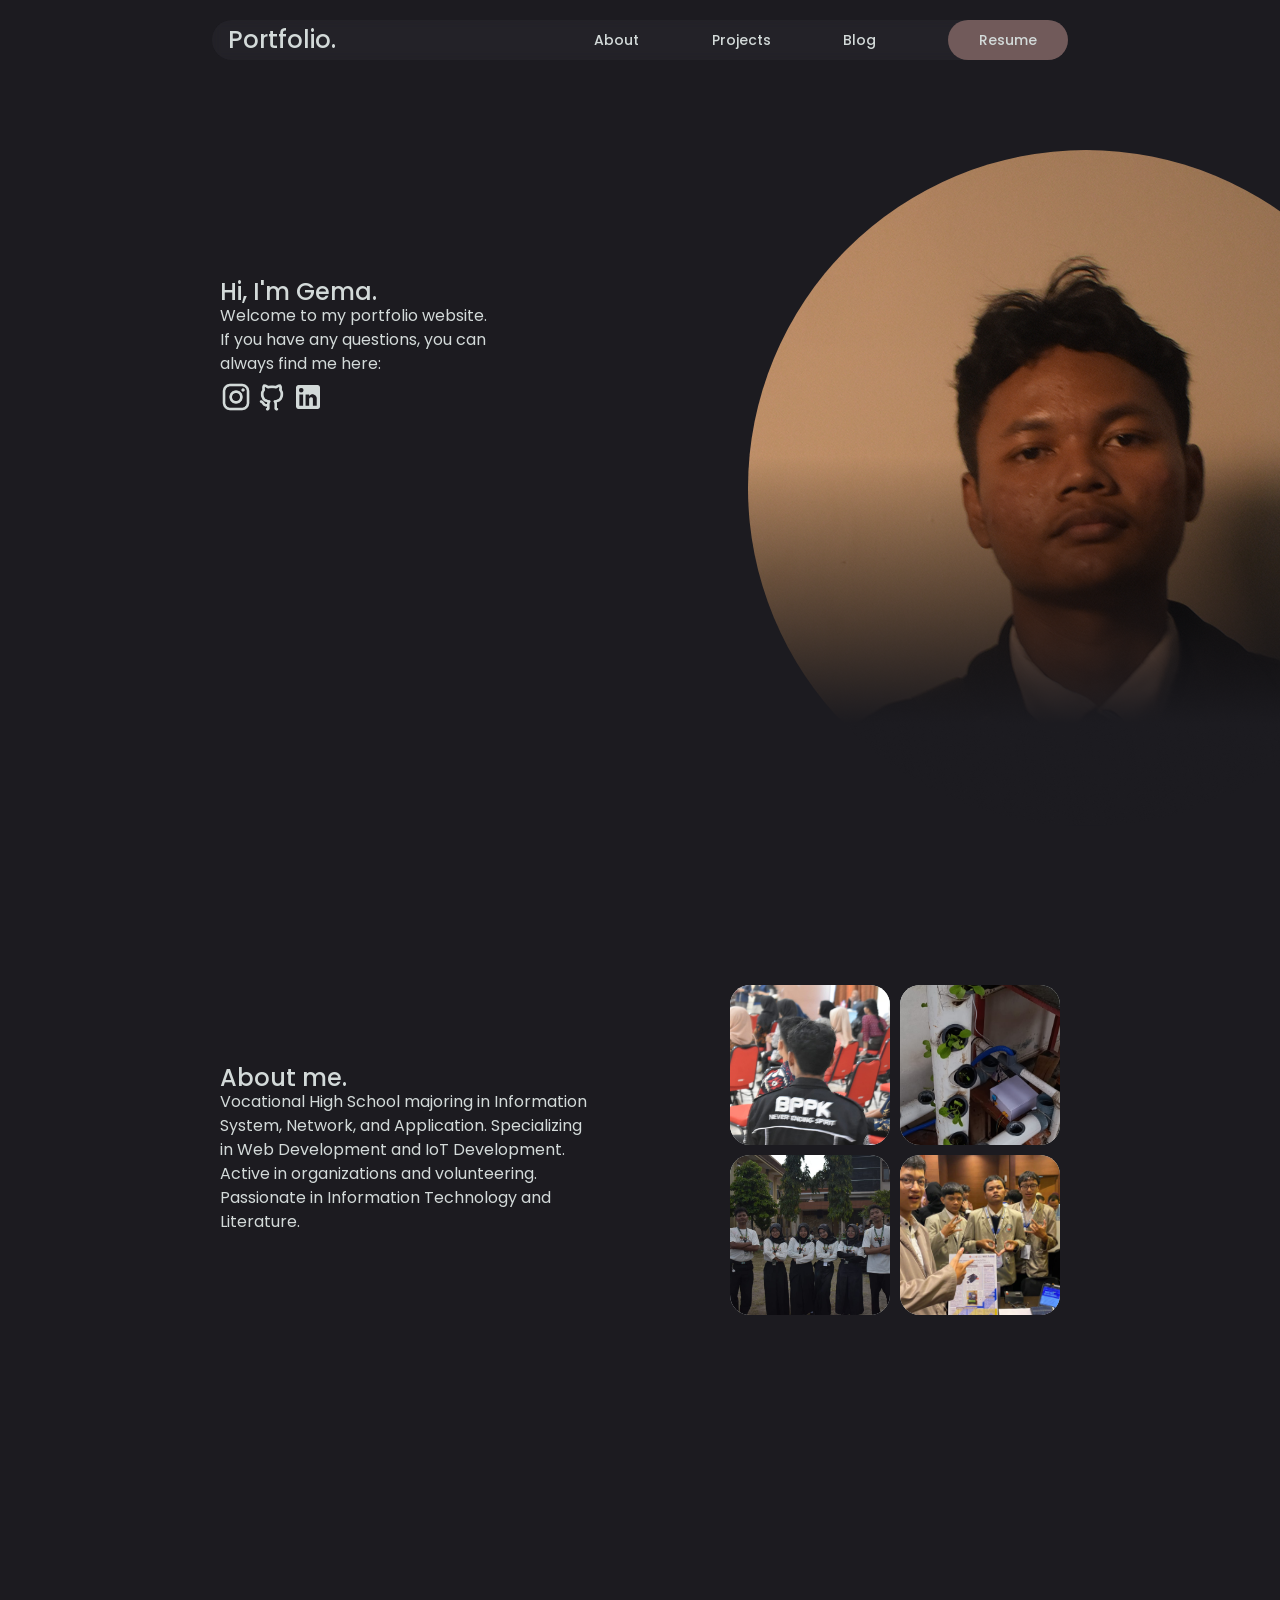
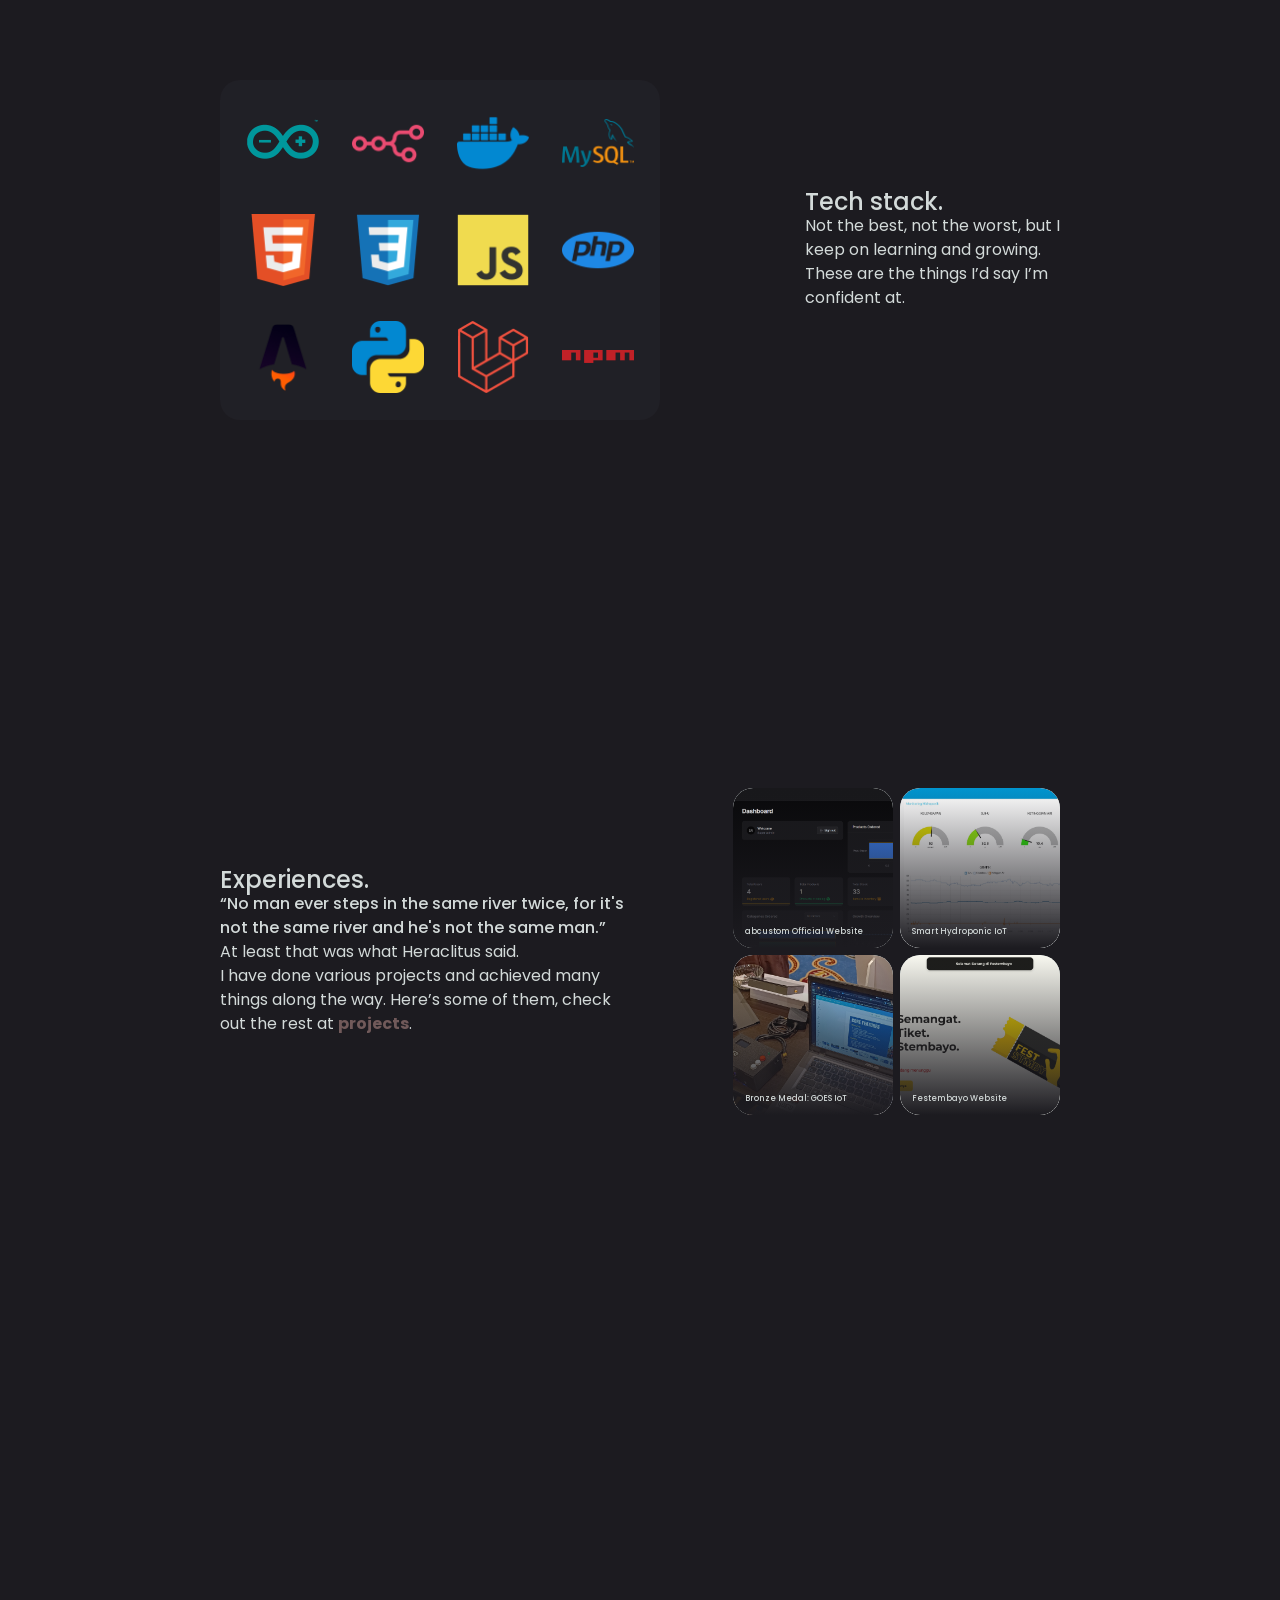
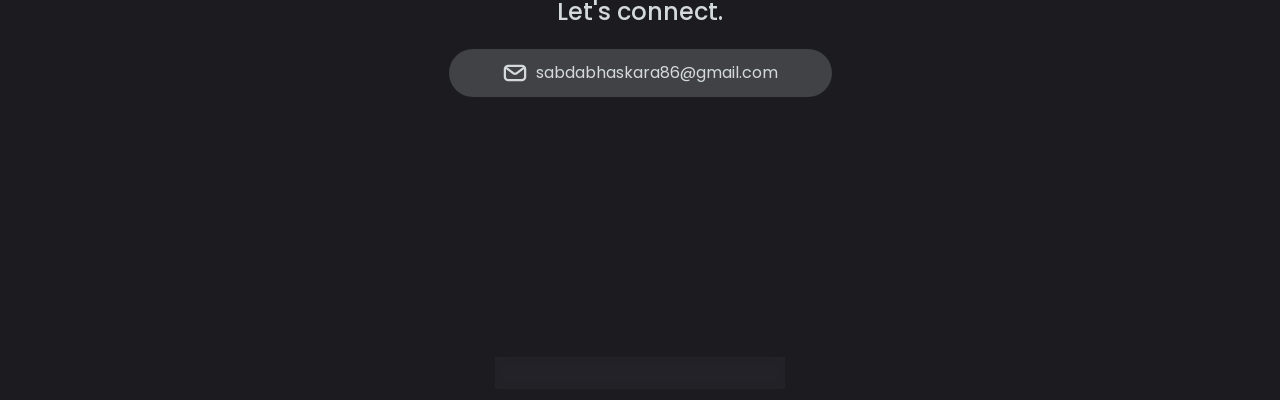
==== index.html @ 1a8fb0e7 "Initial commit" ====
<!DOCTYPE html>
<html lang="en">
<head>
    <meta charset="UTF-8">
    <meta name="viewport" content="width=device-width, initial-scale=0.67">
    <title>Document</title>
    <link rel="stylesheet" href="style.css">
    <link rel="preconnect" href="https://fonts.googleapis.com">
<link rel="preconnect" href="https://fonts.gstatic.com" crossorigin>
<link href="https://fonts.googleapis.com/css2?family=Poppins:ital,wght@0,100;0,200;0,300;0,400;0,500;0,600;0,700;0,800;0,900;1,100;1,200;1,300;1,400;1,500;1,600;1,700;1,800;1,900&display=swap" rel="stylesheet">
</head>
<body>
    <div id="con-head">
        <h1 id="head">Portfolio.</h1>
        <ul id="navbar">
            <li id="nav"><a href="">About</a></li>
            <li id="nav"><a href="">Projects</a></li>
            <li id="nav"><a href="">Blog</a></li>
            <li id="nav"><div id="resume"><a href="">Resume</a></div></li>
        </ul>
    </div>
    <div id="bg"></div>
    <div id="body">
        <div id="partone">
            <div id="partone-text">
                <h1>Hi, I'm Gema.</h1>
                <p>Welcome to my portfolio website. If you have any questions, you can always find me here:</p>
                <div id="contacts">
                    <a href="https://instagram.com/gema.sabda"><img src="images/logos/instagram.png" alt="" srcset="" id="instagram"></a> 
                    <a href="https://github.com/bhskarraa"><img src="images/logos/github.png" alt="" srcset="" id="github"></a>
                    <a href="https://linkedin.com/in/gema-sabda-bhaskara/"><img src="images/logos/linkedin.png" alt="" srcset="" id="linkedin"></a>
                </div>
            </div>
            <div id="partone-picture">
                <img src="images/pictures/profile.png" alt="test" srcset="" id="profile">
            </div>
        </div>
        <div id="parttwo">
            <div id="parttwo-text">
                <h1>About me.</h1>
                <p>Vocational High School majoring in Information System, Network, and Application. Specializing in Web Development and IoT Development. Active in organizations and volunteering. Passionate in Information Technology and Literature.</p>
            </div>
            <div id="parttwo-gallery">
                <div id="item"><img src="images/pictures/bppk.jpeg" alt=""></div>
                <div id="item"><img src="images/pictures/hidroponik.jpeg" alt=""></div>
                <div id="item"><img src="images/pictures/history.jpeg" alt=""></div>
                <div id="item"><img src="images/pictures/metarise.jpeg" alt=""></div>
            </div>
        </div>
        <div id="partthree">
            <div id="stack-con">
                <img src="images/logos/devicon_arduino.png" alt="Arduino" srcset="">
                <img src="images/logos/simple-icons_n8n.png" alt="N8N" srcset="">
                <img src="images/logos/material-icon-theme_docker.png" alt="Docker" srcset="">
                <img src="images/logos/logos_mysql.png" alt="MySQL" srcset="">
                <img src="images/logos/vscode-icons_file-type-html.png" alt="HTML" srcset="">
                <img src="images/logos/devicon_css3.png" alt="CSS" srcset="">
                <img src="images/logos/devicon_javascript.png" alt="JavaScript" srcset="">
                <img src="images/logos/material-icon-theme_php.png" alt="PHP" srcset="">
                <img src="images/logos/devicon_astro.png" alt="Astro" srcset="">
                <img src="images/logos/material-icon-theme_python.png" alt="Python" srcset="">
                <img src="images/logos/devicon_laravel.png" alt="Laravel" srcset="">
                <img src="images/logos/logos_npm.png" alt="NPM" srcset="">
            </div>
            <div id="partthree-text">
                <h1>Tech stack.</h1>
                <p>Not the best, not the worst, but I keep on learning and growing. These are the things I’d say I’m confident at. </p>
            </div>
        </div>
        <div id="partfour">
            <div id="partfour-text">
                <h1>Experiences.</h1>
                <h2>“No man ever steps in the same river twice, for it's not the same river and he's not the same man.”</h2>
                <p>At least that was what Heraclitus said.</p>
                <p>I have done various projects and achieved many things along the way. Here’s some of them, check out the rest at <a href="/projects.html">projects</a>.</p>
            </div>
            <div id="partfour-gallery">
                <a href="projects/abcustom.html">
                    <div id="item">
                        <div id="overlay"></div>
                        <img src="images/pictures/abcustom.png" alt="abcustom" srcset="">
                        <p>abcustom Official Website</p>
                    </div>
                </a>
                <a href="projects/smarthydroponic.html">
                    <div id="item">
                        <div id="overlay"></div>
                        <img src="images/pictures/smarthydroponic.jpg" alt="Hydroponic" srcset="">
                        <p>Smart Hydroponic IoT</p>
                    </div>
                </a>
                <a href="projects/goes-iot.html">
                    <div id="item">
                        <div id="overlay"></div>
                        <img src="images/pictures/meta-rise.jpg" alt="Metarise" srcset="">
                        <p>Bronze Medal: GOES IoT</p>
                    </div>
                </a>
                <a href="projects/festembayo.html">
                    <div id="item">
                        <div id="overlay"></div>
                        <img src="images/pictures/festembayo.png" alt="Festembayo" srcset="">
                        <p>Festembayo Website</p>
                    </div>
                </a>
            </div>
        </div>
        <div id="footer">
            <div id="container">
                <h1 id="connect">Let's connect.</h1>
                <div id="email">
                    <div id="contact-box">
                        <img src="images/logos/gravity-ui_envelope.png" alt="" srcset="">
                        <p id="address">sabdabhaskara86@gmail.com</p>
                    </div>
                </div>
            </div>
            <div id="cp">
                <p id="copyright">© 2026 Gema. All rights reserved.</p>
            </div>
        </div>
    </div> 
</body>
</html>
---- style.css ----
/*NOTES

Poppins sizes:
medium = 500
regular = 400
*/

* {
    font-family: "Poppins", sans-serif;
    line-height: 1;
    scrollbar-width: none;
}

body {
    background-color: #1C1B20;
    height: 3600px;
    margin: 0;
    overflow-x: hidden;
}

#con-head {
    z-index: 2;
    margin: auto;
    width: 856px;
    height: 40px;
    display: grid;
    grid-template-columns: 1fr 1fr 1fr 1fr 1fr;
    grid-template-rows: 40px;
    position: sticky;
    top: 20px;
    background-color: rgba(68, 68, 78, 0.2);
    backdrop-filter: blur(4px);
    border-radius: 50px;
}

#body {
    z-index: 1;
}

#head {
    grid-area: 1 / 1 / 1 / 3;
    margin-left: 16px;
    margin: 8px 0 8px 16px;
    font-size: 24px;
    font-weight: 500;
    color: #D3DAD9;
}

#navbar {
    font-weight: 500;
    height: 40px;
    grid-column: 3 / 6;
    display: flex;
    flex-direction: row;
    justify-content: space-between;
    margin: auto 0;
}

#navbar li{
    list-style: none;
    margin: auto 0;
}

#nav {
    font-size: 14px;
    transition: font-size 0.1s;
}

#nav:hover{
    font-size: 18px;
}

#nav a{
    text-decoration: none;
    color: #D3DAD9;
    line-height: 1;
}

#resume{
    width: 120px;
    height: 40px;
    background-color: #715A5A;
    border-radius: 50px;
    display: flex;
    justify-content: center;
}

#resume a{
    font-size: 14px;
    text-decoration: none;
    color:#D3DAD9;
    margin: auto 0;
}

#resume:hover,
#resume:hover a {
    background-color: #D3DAD9;
    color: #1C1B20;
    transition: all 0.1s;
}

#partone {
    display: flex;
    flex-direction: row;
    gap: 250px;
    position: absolute;
    top: 150px;
    left: 220px;
}

#partone-text {
    margin: 130px 0;
    color: #D3DAD9;
    width: 278px;
}

#partone-text h1 {
    font-size: 24px;
    font-weight: 500;
    margin: 0;
    line-height: 1;
}

#partone-text p {
    margin: 0;
    font-size: 16px;
    font-weight: 400;
    line-height: 1.5;
}

#contacts {
    margin: 5px 0 0 0;
}

#contacts img {
    width: 32px;
    height: 32px;
}

#partone-picture {
    margin-left: 0px;
    display: flex;
    justify-content: center;
    align-items: center;
    overflow-x: hidden;
}

#profile {
    width: 676px;
    height: auto;
    clip-path: circle(50%);
}

#parttwo {
    position: absolute;
    top: 985px;
    left: 220px;
    display: flex;
    flex-direction: row;
    width: 840px;
}

#parttwo-text {
    width: 367px;
    margin: auto 0;
    color: #D3DAD9;
}

#parttwo-text h1 {
    font-size: 24px;
    font-weight: 500;
    margin: 0;
    line-height: 1;
}

#parttwo-text p {
    margin: 0;
    font-size: 16px;
    font-weight: 400;
    line-height: 1.5;
}

#parttwo-gallery {
    display: grid;
    grid-template-columns: 1fr 1fr;
    grid-template-rows: 1fr 1fr;
    gap: 10px;
    margin-left: auto;
}

#item {
    width: 160px;
    height: 160px;
    background-color: #D3DAD9;
    border-radius: 20px;
}

#item img {
    width: 160px;
    height: 160px;
    border-radius: 20px;
    object-fit: cover;
}

#partthree {
    position: absolute;
    top: 1680px;
    left: 220px;
    width: 840px;
    display: flex;
    flex-direction: row;
}

#stack-con{
    width: 400px;
    height: 300px;
    background-color: rgba(53, 53, 62, 0.2);
    border-radius: 20px;
    display: grid;
    grid-template-columns: 1fr 1fr 1fr 1fr;
    grid-template-rows: 1fr 1fr 1fr;
    gap: 20px;
    padding: 20px;
}

#stack-con img{
    width: 72px;
    height: auto;
    justify-self: center;
    align-self: center;
    transition: width 0.1s;
}

#stack-con img:hover{
    width: 80px;
}

#partthree-text {
    margin: auto 0;
    color: #D3DAD9;
    width: 255px;
    margin-left: auto;
}

#partthree-text h1 {
    font-size: 24px;
    font-weight: 500;
    margin: 0;
    line-height: 1;
}

#partthree-text p {
    margin: 0;
    font-size: 16px;
    font-weight: 400;
    line-height: 1.5;
}

#partfour {
    position: absolute;
    top: 2388px;
    left: 220px;
    width: 840px;
    display: flex;
    flex-direction: row;
}

#partfour-text {
    margin: auto 0;
    color: #D3DAD9;
    width: 411px;
}

#partfour-text h1 {
    font-size: 24px;
    font-weight: 500;
    margin: 0;
    line-height: 1;
}

#partfour-text h2 {
    font-size: 16px;
    font-weight: 500;
    line-height: 1.5;
    margin: 0;
}

#partfour-text a{
    font-weight: 700;
    text-decoration: none;
    color: #715A5A;
}

#partfour-text p {
    margin: 0;
    font-size: 16px;
    font-weight: 400;
    line-height: 1.5;
}

#partfour-gallery {
    display: grid;
    grid-template-columns: 1fr 1fr;
    grid-template-rows: 1fr 1fr;
    gap: 7px;
    margin-left: auto;
}

#partfour-gallery #item {
    position: relative;
    overflow: hidden;
    border-radius: 20px;
}

#partfour-gallery #item img {
    display: block;
    width: 160px;
    height: 160px;
    object-fit: cover;
    border-radius: 20px;
}

#partfour-gallery #item::after {
    content: "";
    position: absolute;
    inset: 0;
    border-radius: 20px;
    pointer-events: none;
    background: linear-gradient(to top, #1C1B20 0%, rgba(0,0, 0, 0) 100%);
}

#partfour-gallery p {
    position: absolute;
    bottom: 8px;
    left: 12px;
    color: #D3DAD9;
    font-size: 8px;
    line-height: 0;
    font-weight: 500;
    z-index: 1;
}

#footer {
    position: absolute;
    top: 3080px;
    left: 50%;
    transform: translateX(-50%);
    text-align: center;
    color: #D3DAD9;
    width: 100%;
}

#footer h1 {
    font-size: 24px;
    font-weight: 500;
    margin: 0 0 20px 0;
}

#footer #container {
    margin-top: 120px;
    display: flex;
    flex-direction: column;
    gap: 5px;
    justify-content: center;
    align-items: center;
}

#contact-box {
    justify-content: center;
    width: 383px;
    display: flex;
    gap: 9px;
    background-color: rgba(211, 218, 217, 0.2);
    border-radius: 50px;
    margin: 0 auto;
}

#contact-box img {
    width: 24px;
    height: 24px;
    margin-top: 12px;
}

#cp {
    margin: 260px auto 0 auto;
    width: 290px;
    height: 32px;
    background-color: rgba(68, 68, 78, 0.2);
    backdrop-filter: blur(4px);
    border-radius: 50px;
    display: flex;
    justify-content: center;
    align-items: center;
}

#copyright {
    font-size: 16px;
    font-weight: 400;
    margin: 0;
}
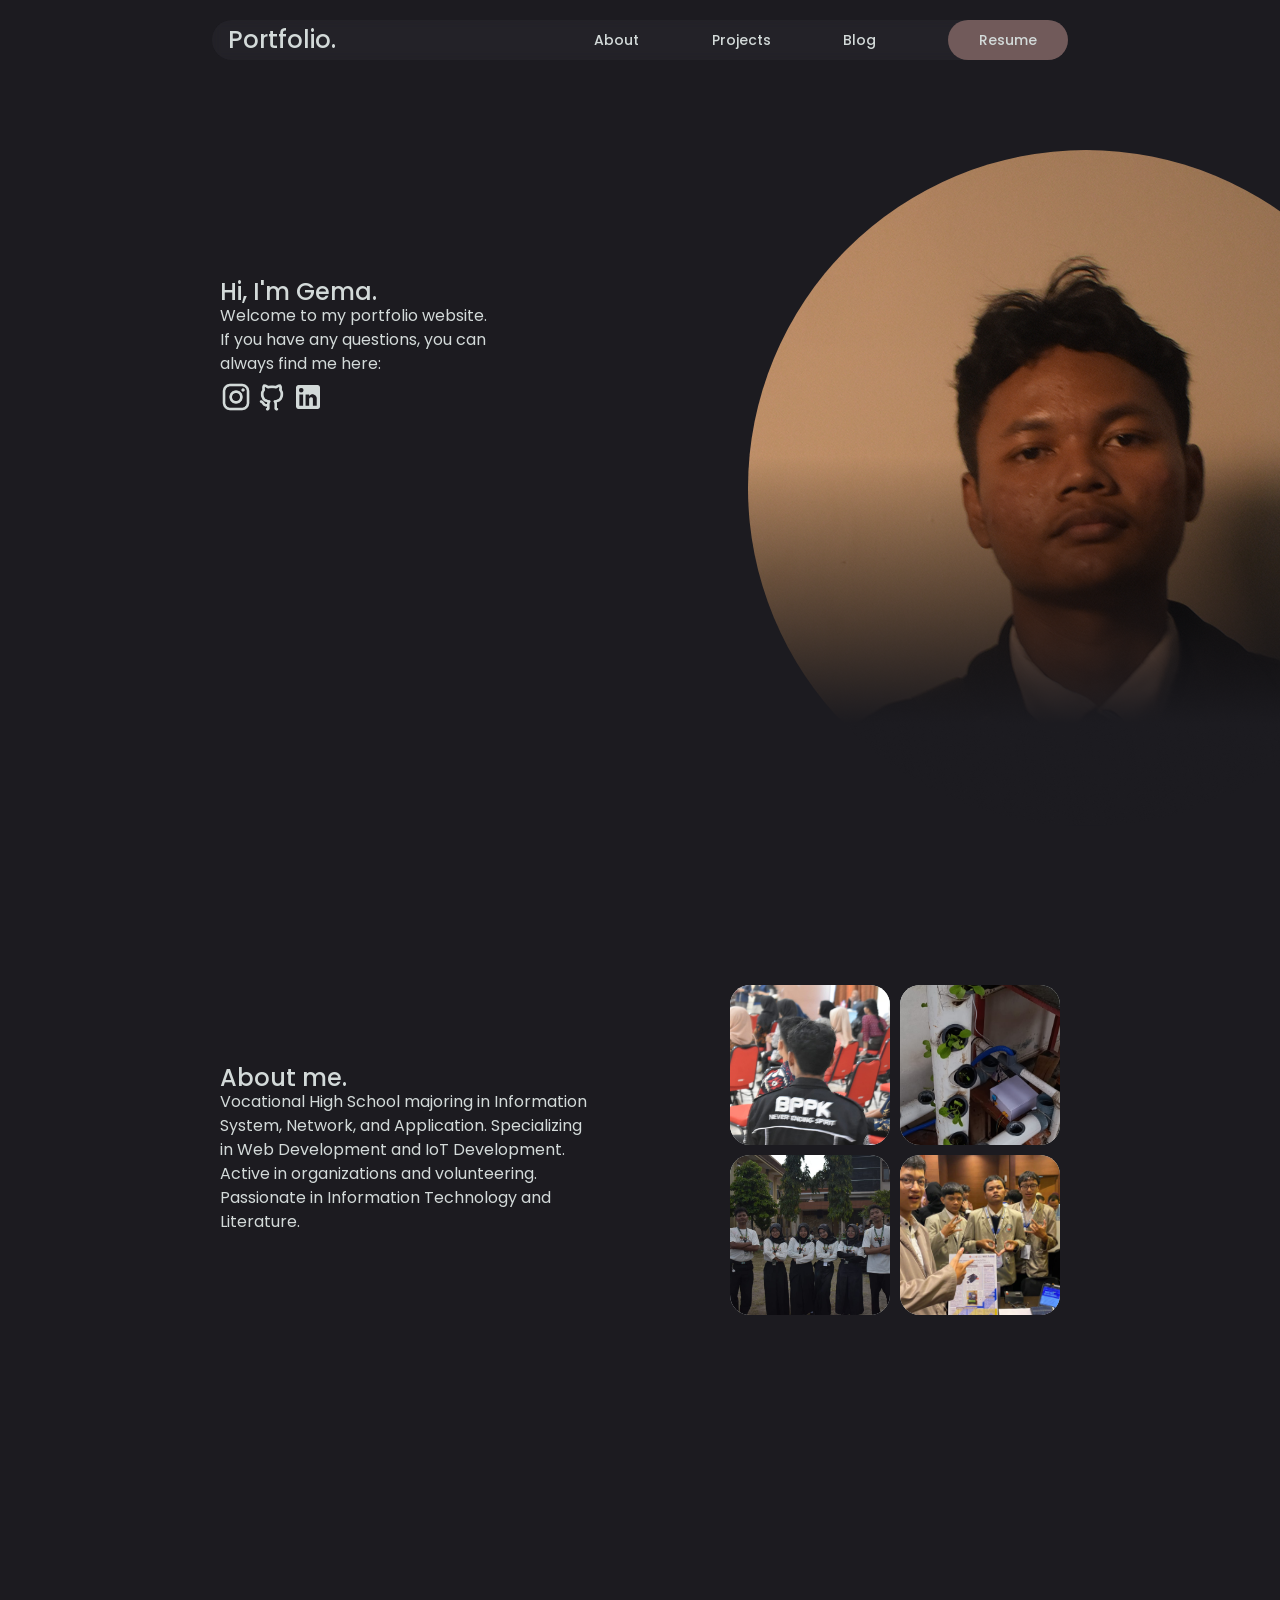
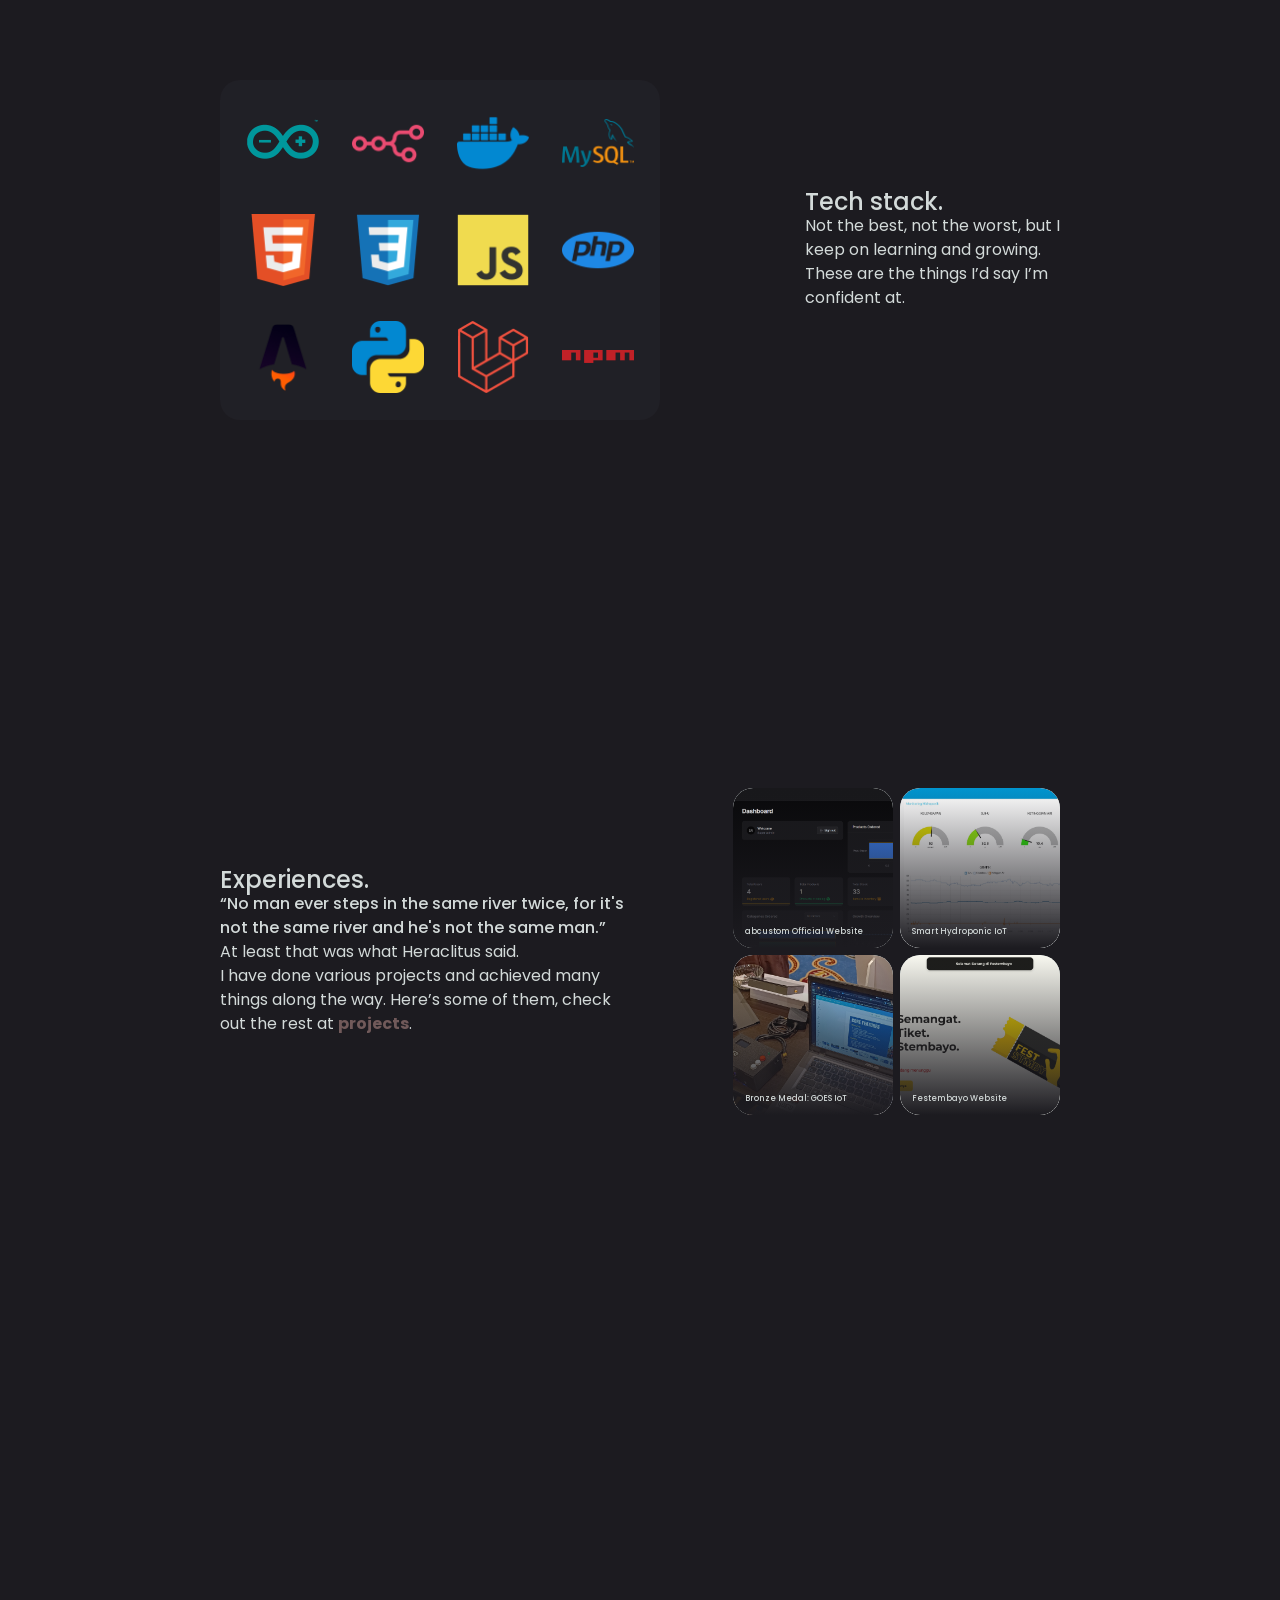
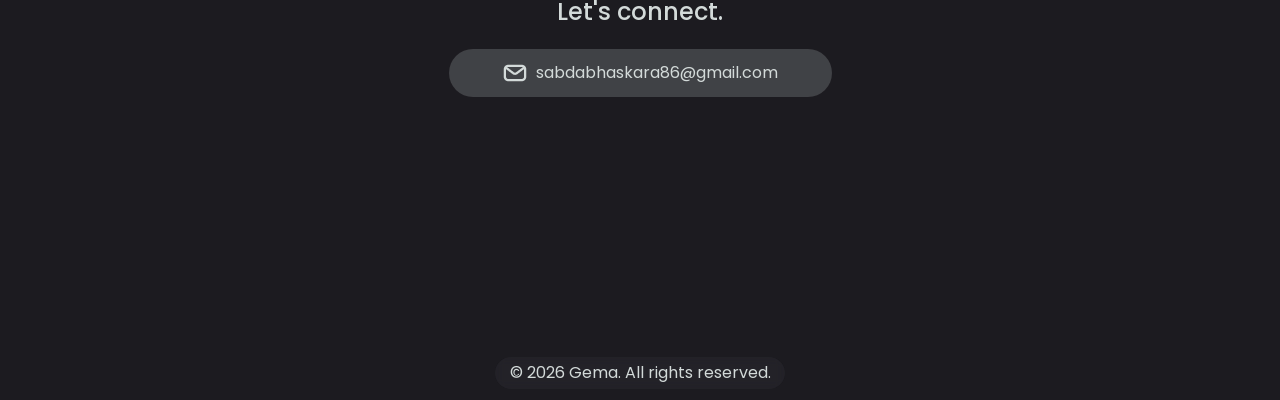
==== commit 28ed2f1c: "fix name" ====
--- a/index.html
+++ b/index.html
@@ -3,7 +3,7 @@
 <head>
     <meta charset="UTF-8">
     <meta name="viewport" content="width=device-width, initial-scale=0.67">
-    <title>Document</title>
+    <title>Portofolio</title>
     <link rel="stylesheet" href="style.css">
     <link rel="preconnect" href="https://fonts.googleapis.com">
 <link rel="preconnect" href="https://fonts.gstatic.com" crossorigin>
@@ -16,7 +16,7 @@
             <li id="nav"><a href="">About</a></li>
             <li id="nav"><a href="">Projects</a></li>
             <li id="nav"><a href="">Blog</a></li>
-            <li id="nav"><div id="resume"><a href="">Resume</a></div></li>
+            <li id="nav"><div id="resume"><a href="files/CV.pdf" download="Resume.pdf">Resume</a></div></li>
         </ul>
     </div>
     <div id="bg"></div>
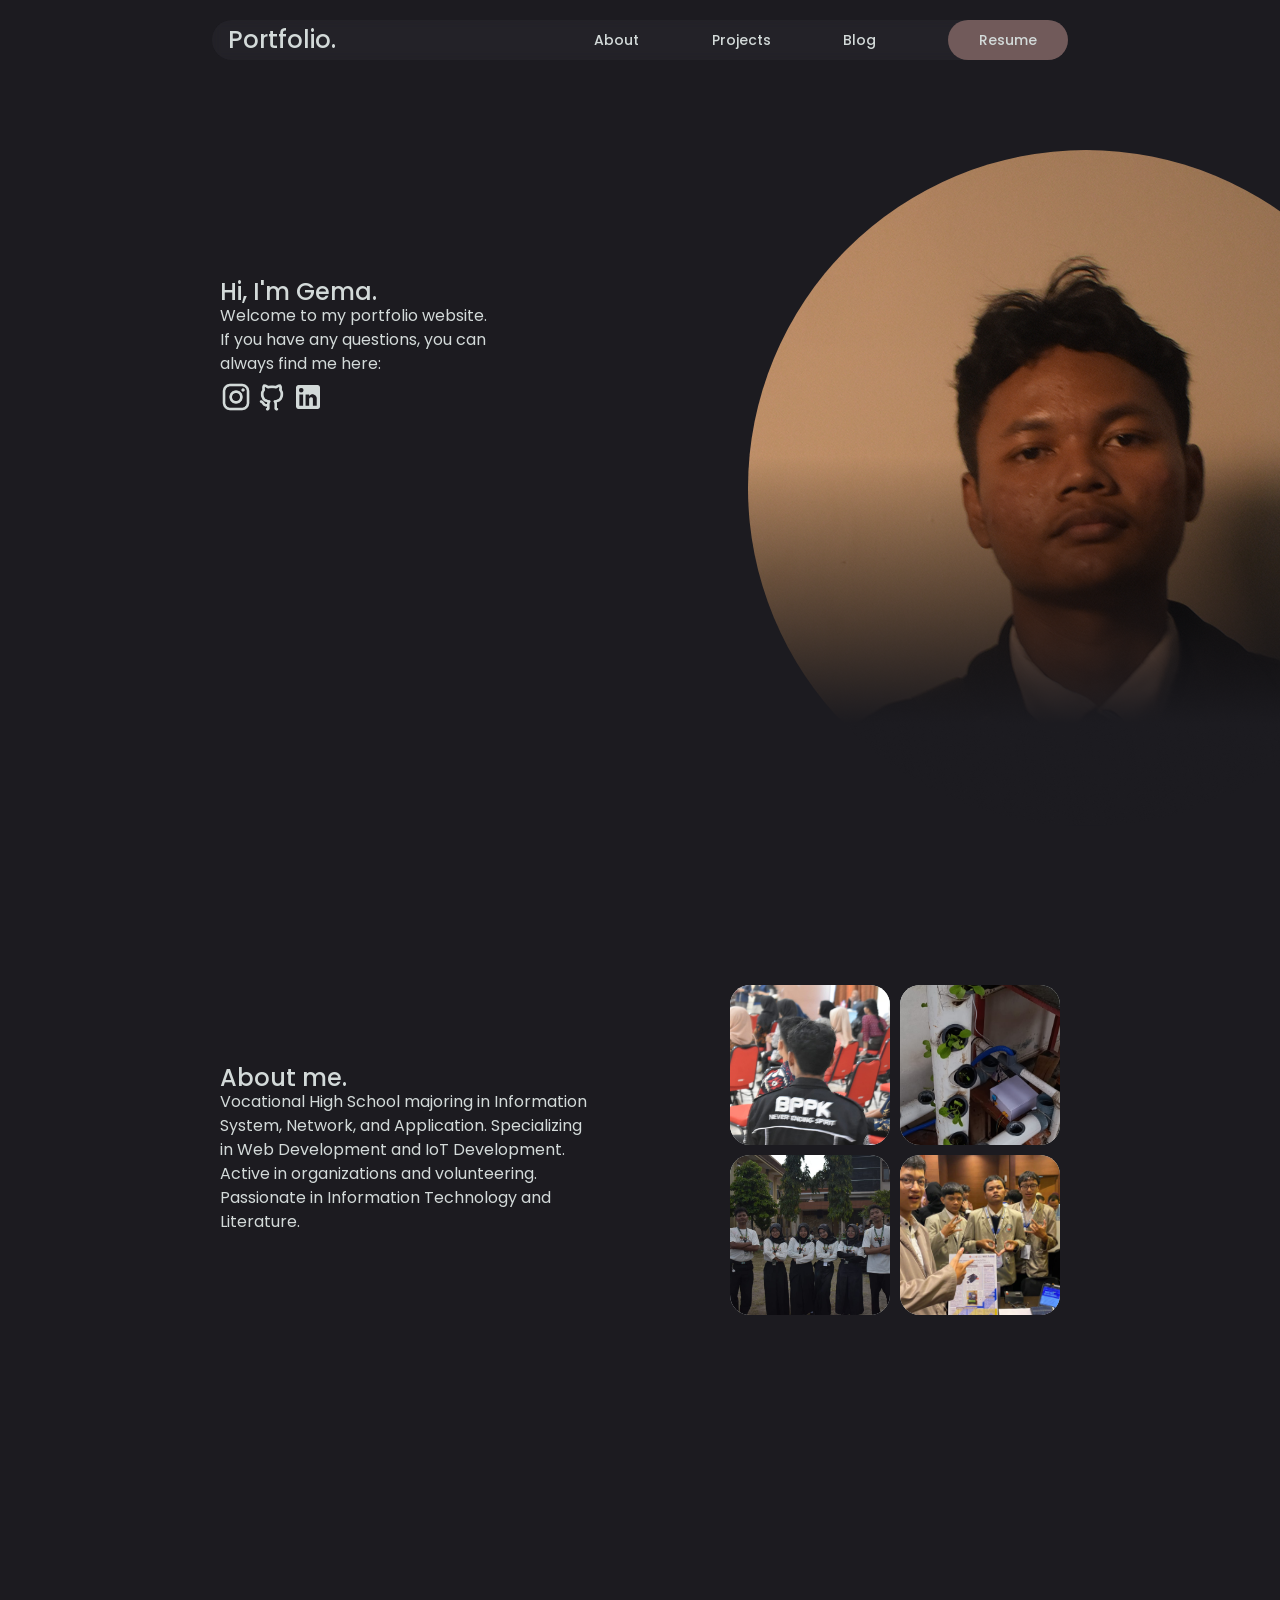
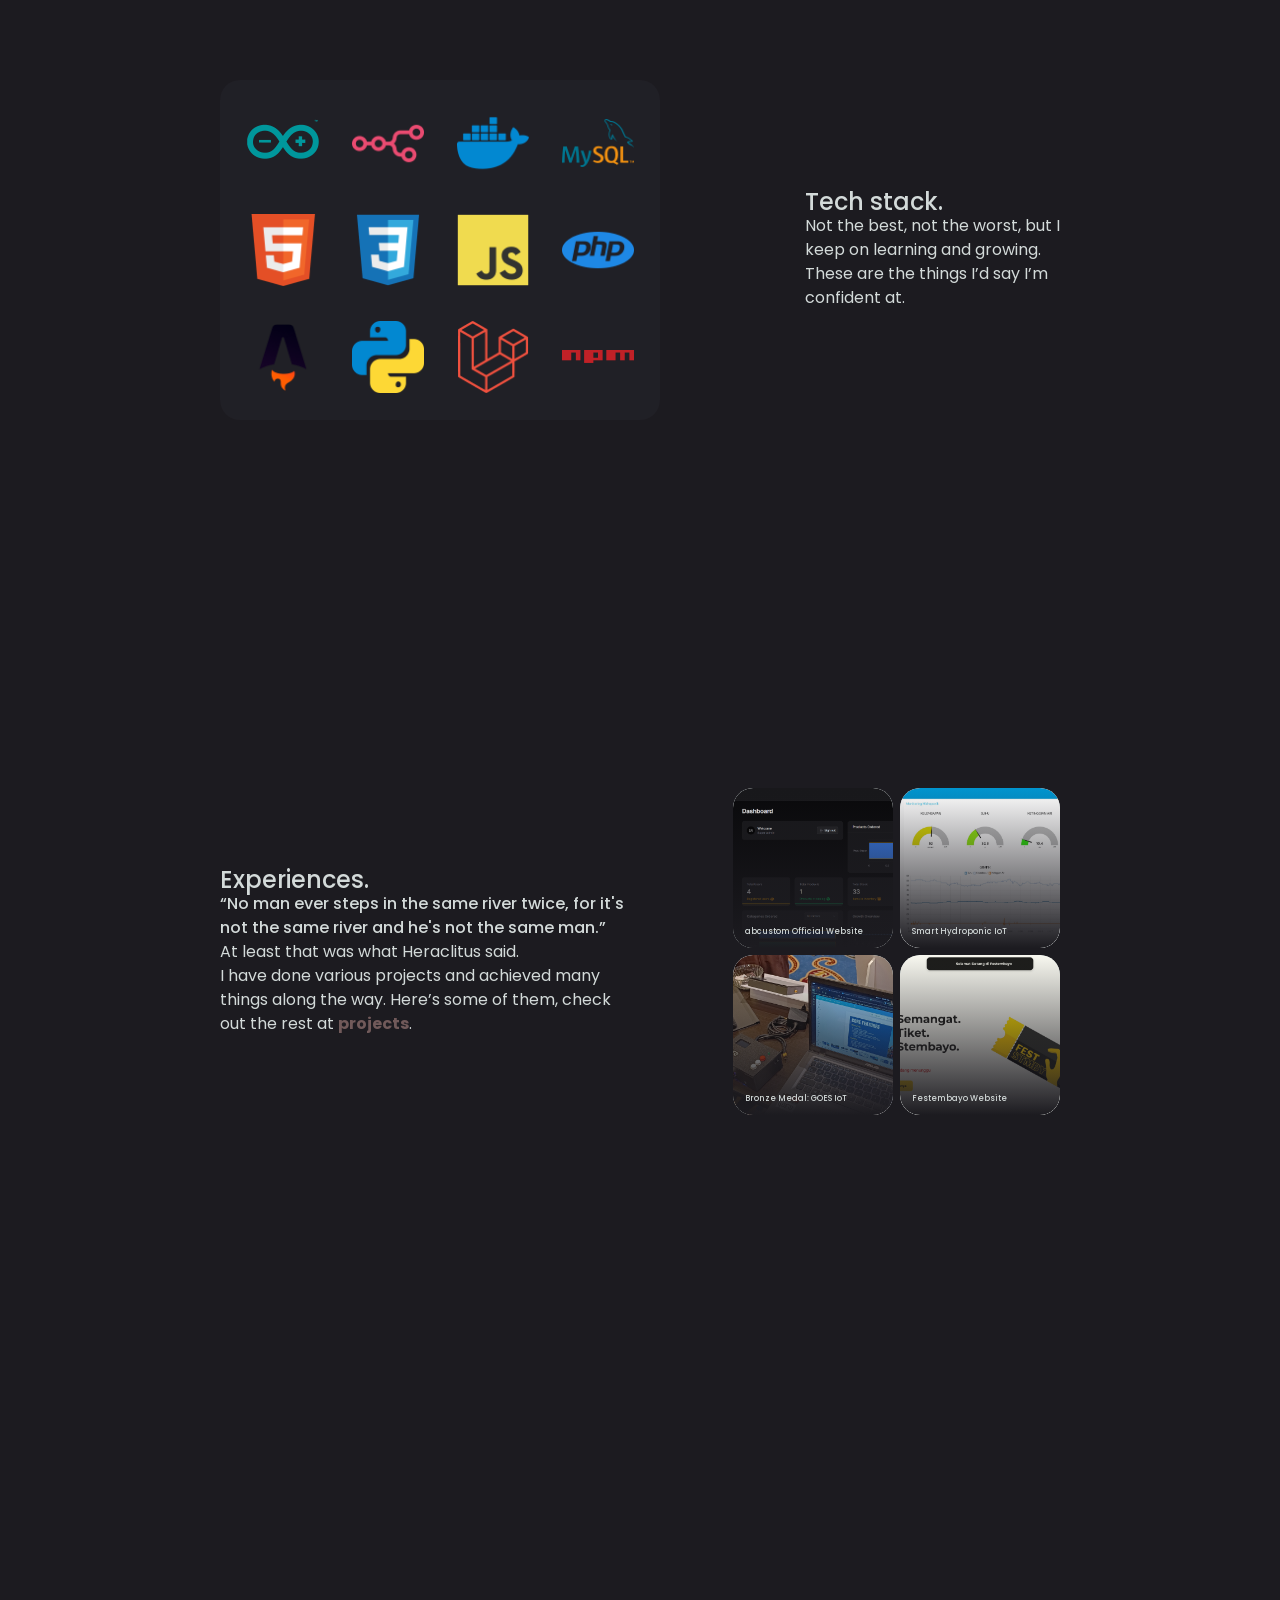
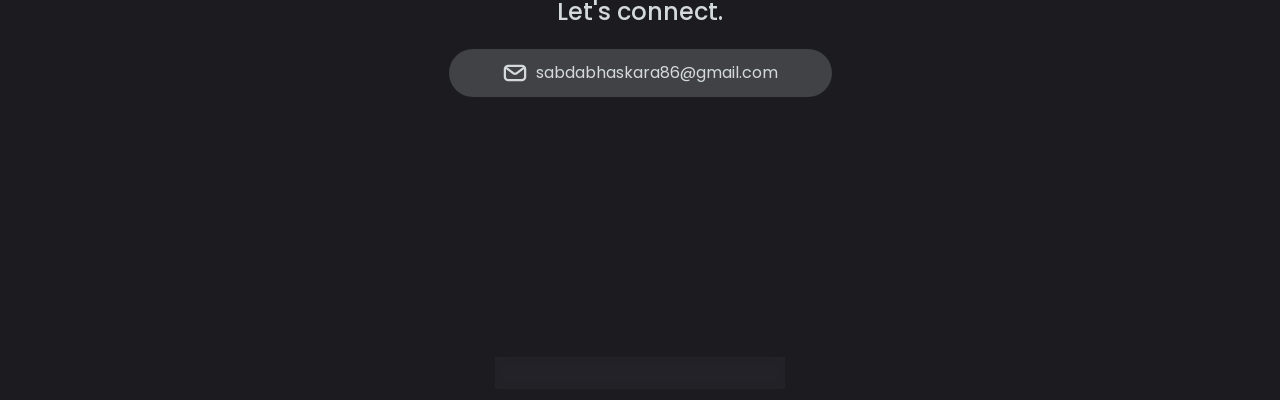
==== commit 4feb56ef: "fix init scale" ====
--- a/index.html
+++ b/index.html
@@ -2,7 +2,7 @@
 <html lang="en">
 <head>
     <meta charset="UTF-8">
-    <meta name="viewport" content="width=device-width, initial-scale=0.67">
+    <meta name="viewport" content="width=device-width, initial-scale=1.2, user-scalable=no, maximum-scale=1.0, minimum-scale=1.0">
     <title>Portofolio</title>
     <link rel="stylesheet" href="style.css">
     <link rel="preconnect" href="https://fonts.googleapis.com">
--- a/style.css
+++ b/style.css
@@ -397,5 +397,4 @@
     font-size: 16px;
     font-weight: 400;
     margin: 0;
-}
-
+}
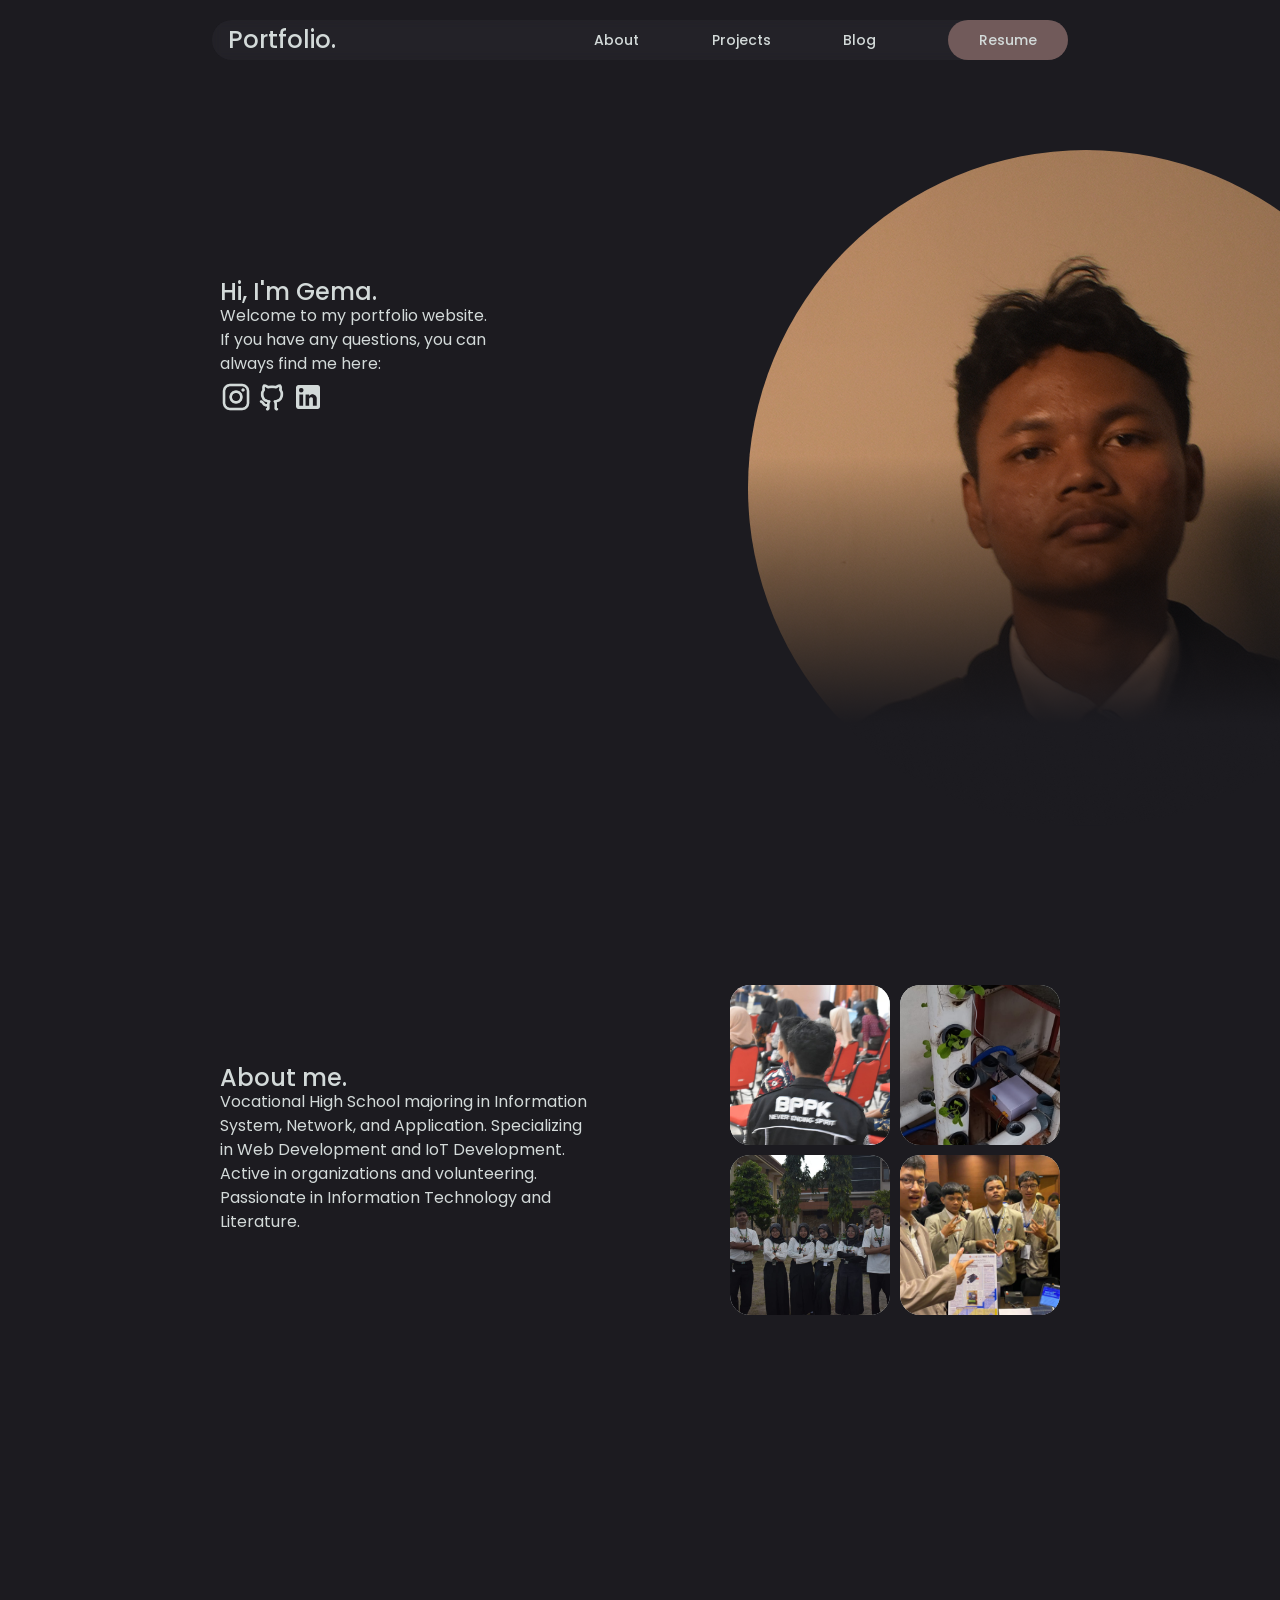
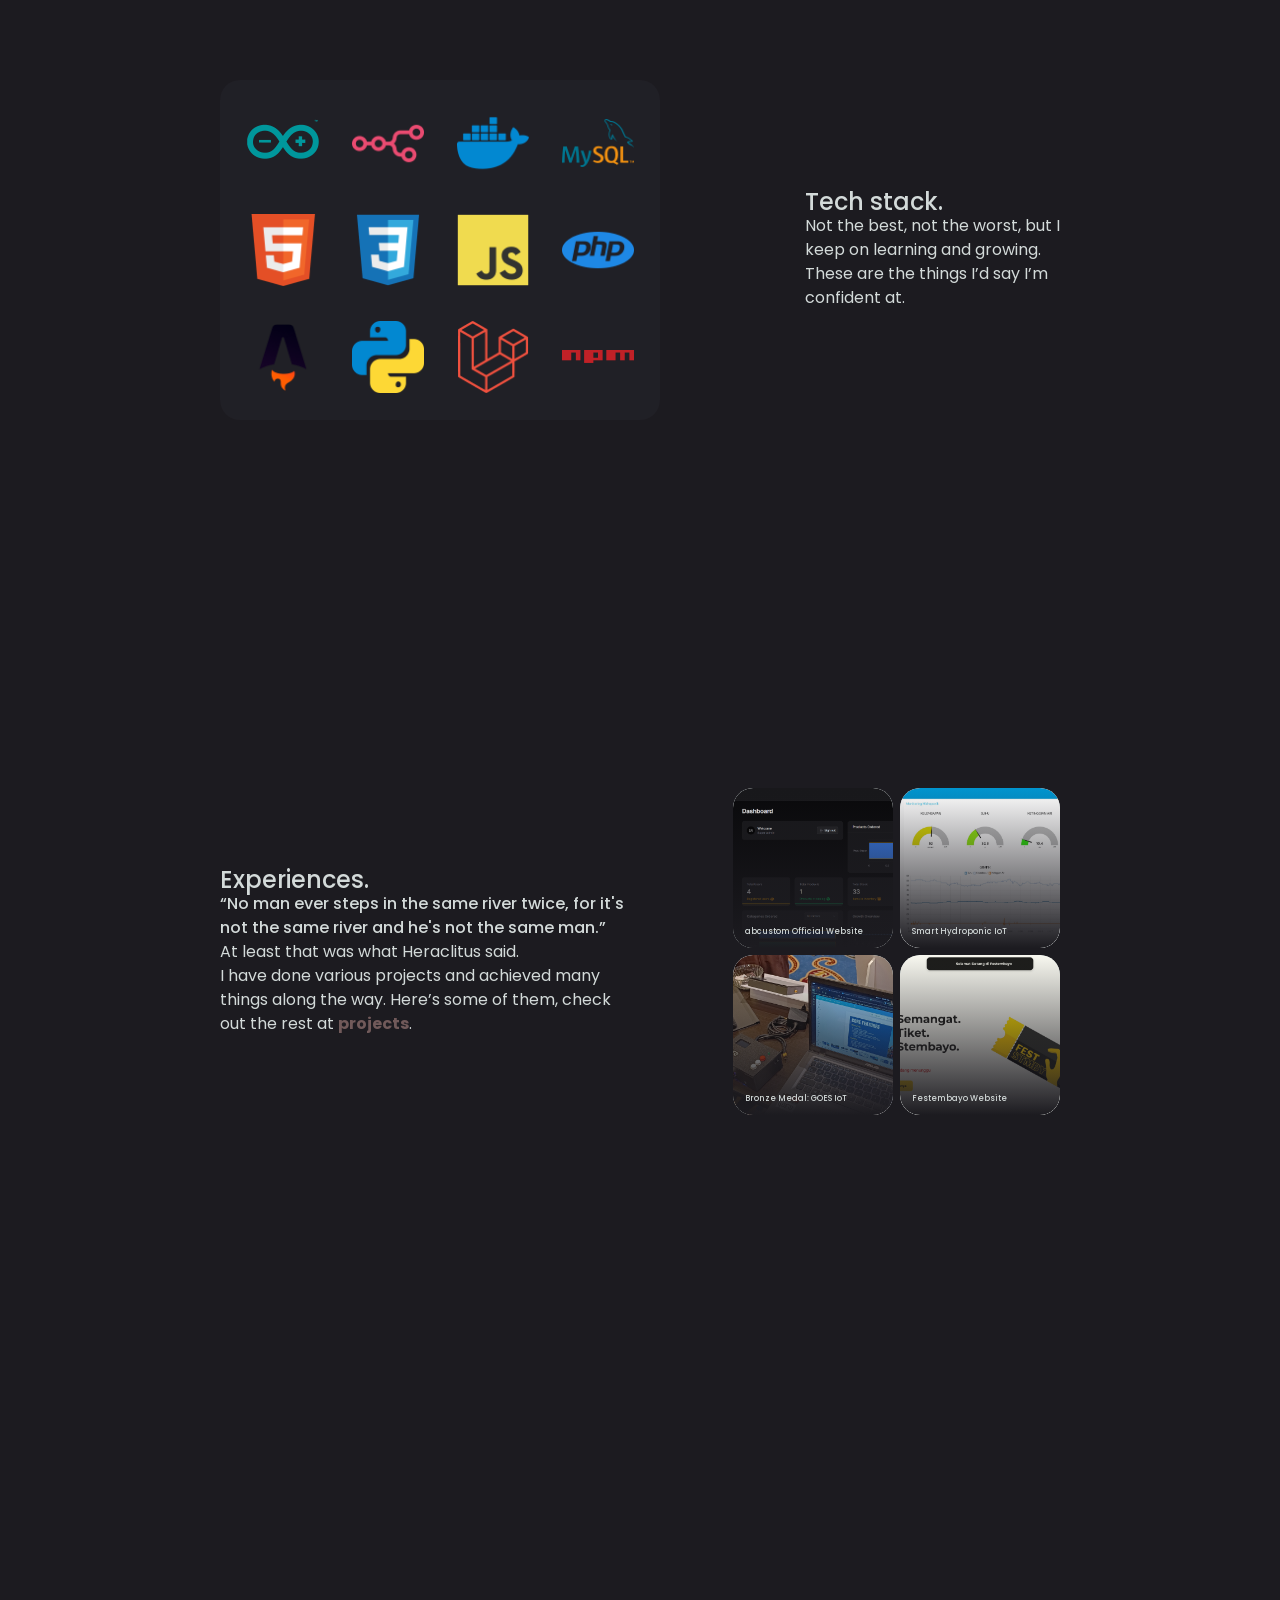
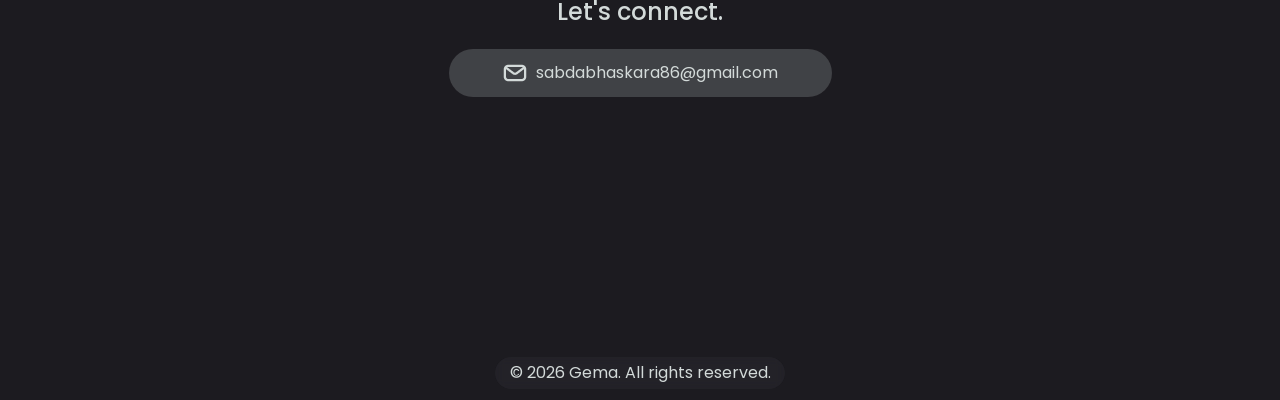
==== commit b8e6edd6: "add path" ====
--- a/index.html
+++ b/index.html
@@ -6,15 +6,15 @@
     <title>Portofolio</title>
     <link rel="stylesheet" href="style.css">
     <link rel="preconnect" href="https://fonts.googleapis.com">
-<link rel="preconnect" href="https://fonts.gstatic.com" crossorigin>
-<link href="https://fonts.googleapis.com/css2?family=Poppins:ital,wght@0,100;0,200;0,300;0,400;0,500;0,600;0,700;0,800;0,900;1,100;1,200;1,300;1,400;1,500;1,600;1,700;1,800;1,900&display=swap" rel="stylesheet">
+    <link rel="preconnect" href="https://fonts.gstatic.com" crossorigin>
+    <link href="https://fonts.googleapis.com/css2?family=Poppins:ital,wght@0,100;0,200;0,300;0,400;0,500;0,600;0,700;0,800;0,900;1,100;1,200;1,300;1,400;1,500;1,600;1,700;1,800;1,900&display=swap" rel="stylesheet">
 </head>
 <body>
     <div id="con-head">
         <h1 id="head">Portfolio.</h1>
         <ul id="navbar">
-            <li id="nav"><a href="">About</a></li>
-            <li id="nav"><a href="">Projects</a></li>
+            <li id="nav"><a href="index.html">About</a></li>
+            <li id="nav"><a href="projects/projects.html">Projects</a></li>
             <li id="nav"><a href="">Blog</a></li>
             <li id="nav"><div id="resume"><a href="files/CV.pdf" download="Resume.pdf">Resume</a></div></li>
         </ul>
@@ -72,7 +72,7 @@
                 <h1>Experiences.</h1>
                 <h2>“No man ever steps in the same river twice, for it's not the same river and he's not the same man.”</h2>
                 <p>At least that was what Heraclitus said.</p>
-                <p>I have done various projects and achieved many things along the way. Here’s some of them, check out the rest at <a href="/projects.html">projects</a>.</p>
+                <p>I have done various projects and achieved many things along the way. Here’s some of them, check out the rest at <a href="projects/projects.html">projects</a>.</p>
             </div>
             <div id="partfour-gallery">
                 <a href="projects/abcustom.html">
@@ -82,21 +82,21 @@
                         <p>abcustom Official Website</p>
                     </div>
                 </a>
-                <a href="projects/smarthydroponic.html">
+                <a href="projects/hydroponic.html">
                     <div id="item">
                         <div id="overlay"></div>
                         <img src="images/pictures/smarthydroponic.jpg" alt="Hydroponic" srcset="">
                         <p>Smart Hydroponic IoT</p>
                     </div>
                 </a>
-                <a href="projects/goes-iot.html">
+                <a href="projects/metarise.html">
                     <div id="item">
                         <div id="overlay"></div>
                         <img src="images/pictures/meta-rise.jpg" alt="Metarise" srcset="">
                         <p>Bronze Medal: GOES IoT</p>
                     </div>
                 </a>
-                <a href="projects/festembayo.html">
+                <a href="projects/festmby.html">
                     <div id="item">
                         <div id="overlay"></div>
                         <img src="images/pictures/festembayo.png" alt="Festembayo" srcset="">
@@ -109,10 +109,12 @@
             <div id="container">
                 <h1 id="connect">Let's connect.</h1>
                 <div id="email">
-                    <div id="contact-box">
-                        <img src="images/logos/gravity-ui_envelope.png" alt="" srcset="">
-                        <p id="address">sabdabhaskara86@gmail.com</p>
-                    </div>
+                    <a href="mailto:sabdabhaskara86@gmail.com">
+                        <div id="contact-box">
+                            <img src="images/logos/gravity-ui_envelope.png" alt="" srcset="">
+                            <p id="address">sabdabhaskara86@gmail.com</p>
+                        </div>
+                    </a>
                 </div>
             </div>
             <div id="cp">
--- a/style.css
+++ b/style.css
@@ -16,6 +16,11 @@
     height: 3600px;
     margin: 0;
     overflow-x: hidden;
+}
+
+a {
+    text-decoration: none;
+    color: #D3DAD9;
 }
 
 #con-head {
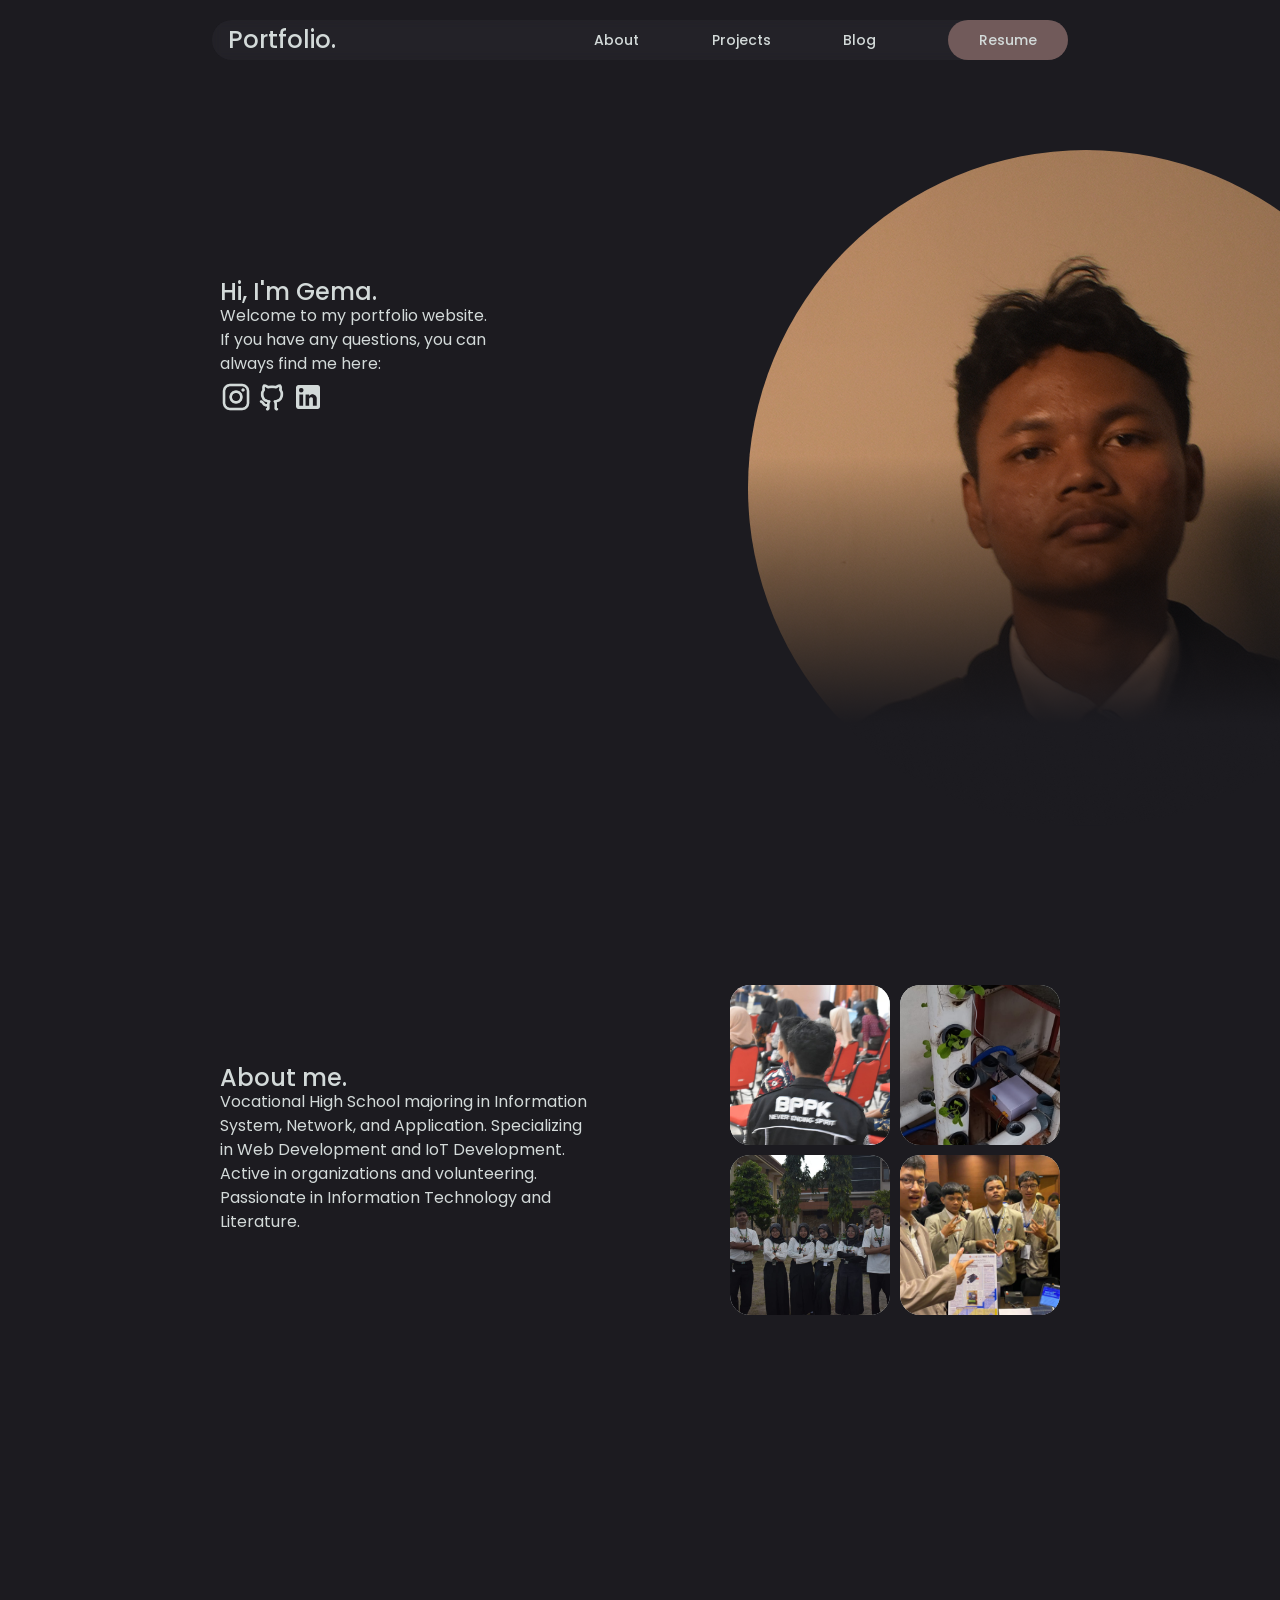
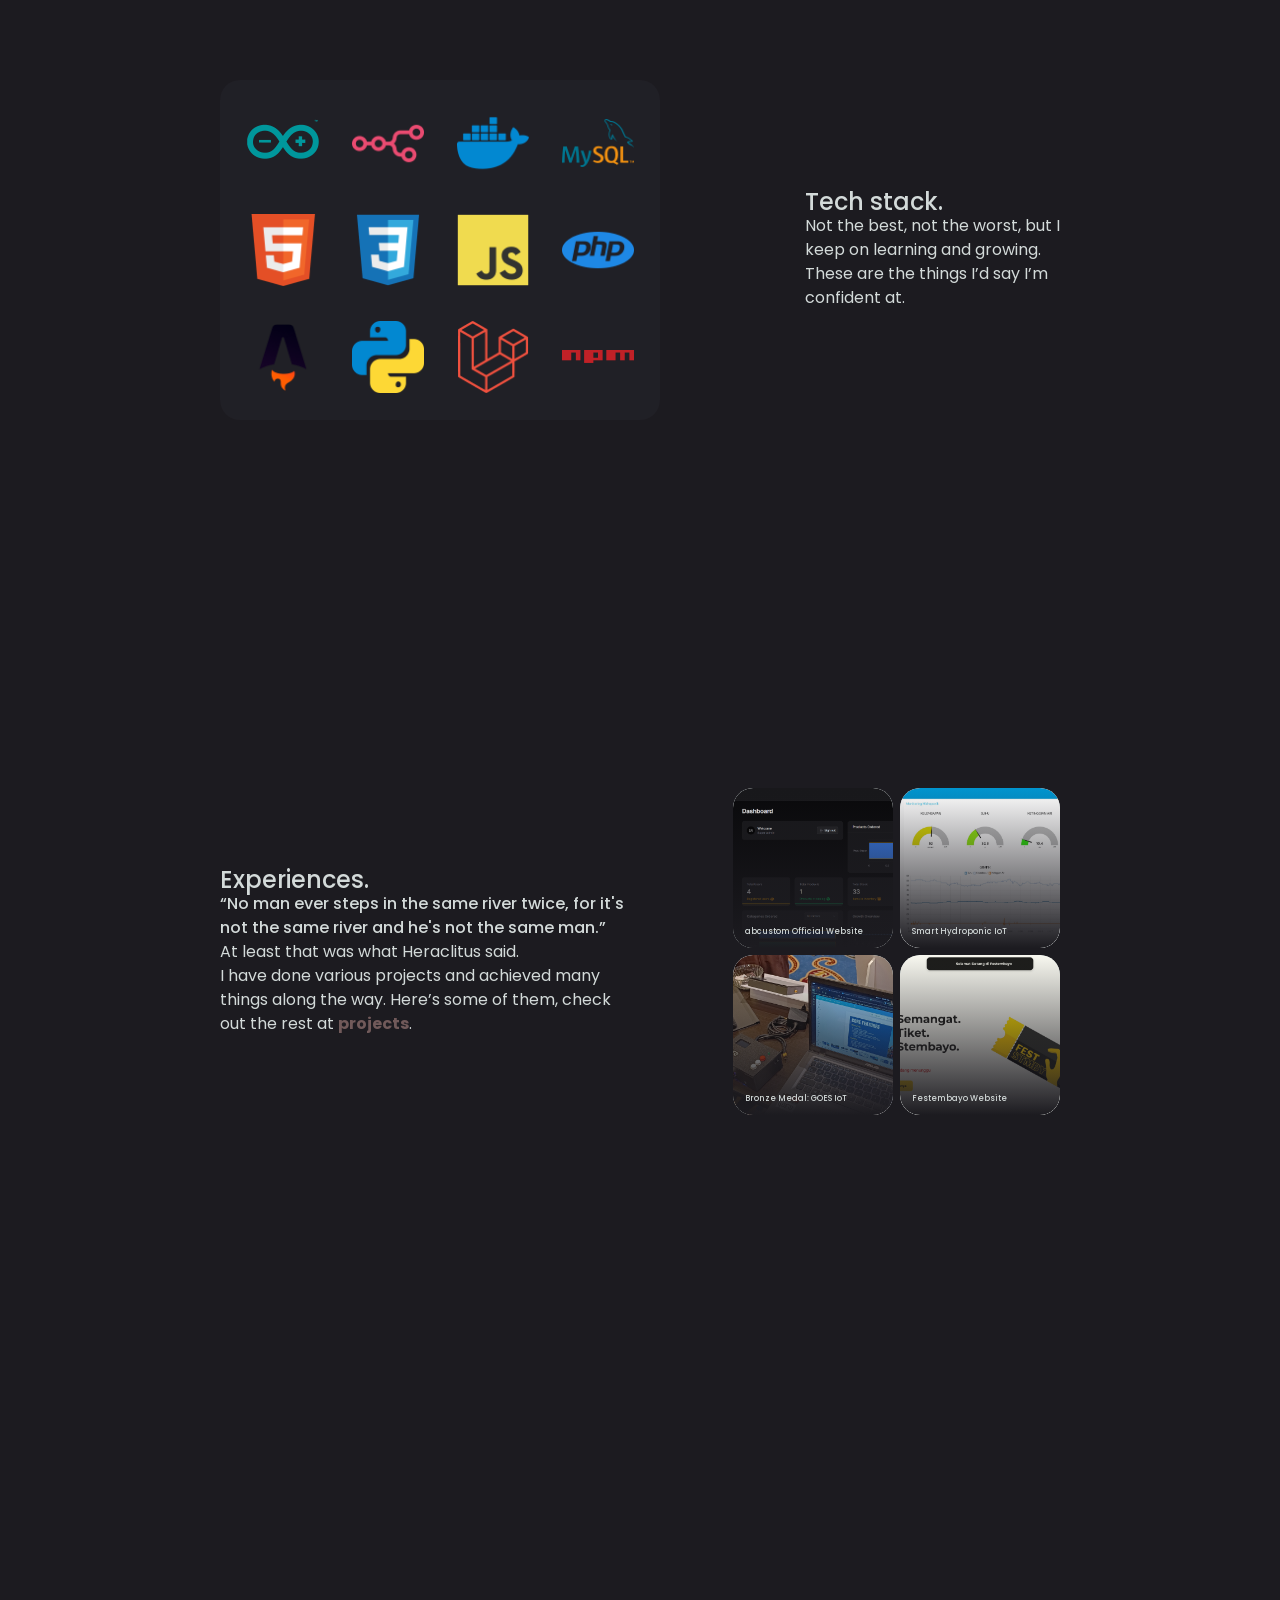
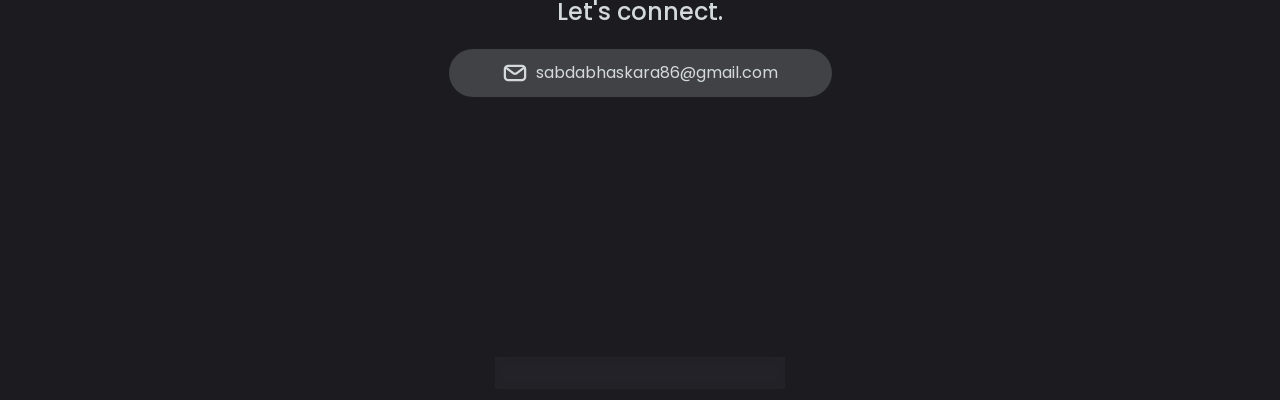
==== commit ace43628: "added about page, fixed path navbar" ====
--- a/index.html
+++ b/index.html
@@ -11,9 +11,9 @@
 </head>
 <body>
     <div id="con-head">
-        <h1 id="head">Portfolio.</h1>
+        <h1 id="head"><a href="index.html">Portfolio.</a></h1>
         <ul id="navbar">
-            <li id="nav"><a href="index.html">About</a></li>
+            <li id="nav"><a href="about/about.html">About</a></li>
             <li id="nav"><a href="projects/projects.html">Projects</a></li>
             <li id="nav"><a href="">Blog</a></li>
             <li id="nav"><div id="resume"><a href="files/CV.pdf" download="Resume.pdf">Resume</a></div></li>
